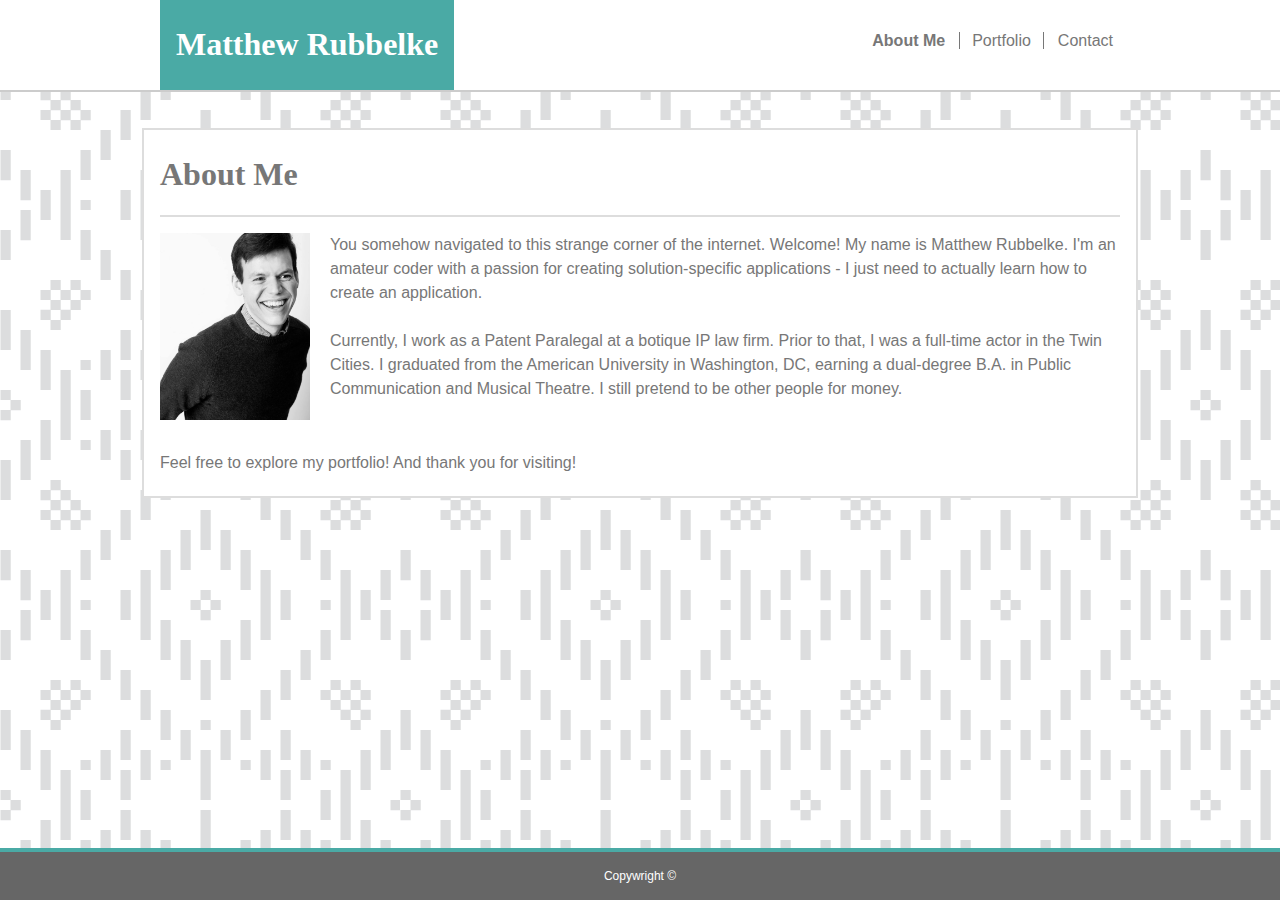
==== index.html @ ee5d1450 "Updated 02.02.2019" ====
<!DOCTYPE html>
<html>
    
    <head>
        <title>Matthew Rubbelke</title>
        <link rel="stylesheet" type="text/css" href="assets/css/style.css">
    </head>

    <body>
    
        <!-- Header -->
        <div class="navbar">
            <div class="navwidth">
                <div id="myname">
                    <h1 id="name">Matthew Rubbelke</h1>
                </div>
                <ul>
                    <li><a href="index.html" class="active">About Me</a></li>
                    <li><a id="portfolio" href="portfolio.html">Portfolio</a></li>
                    <li><a href="contact.html">Contact</a></li>
                </ul>
            </div>
        </div>
        
        <!-- Content -->
        <div class="container">

            <div class="contitle">

                <h1>About Me</h1> 

            </div>
            
            <div class="content">

                <img src="assets\images\Profile.jpg" alt="Matthew Rubbelke" style="float:left;width:150px; margin:0 20px 0 0px;">
                    
                <p>You somehow navigated to this strange corner of the internet. Welcome! My name is Matthew Rubbelke. 
                    I'm an amateur coder with a passion for creating solution-specific applications - I just need to 
                    actually learn how to create an application.
                <br>
                <br>
                    Currently, I work as a Patent Paralegal at a botique IP law firm. Prior to that, I was a full-time 
                    actor in the Twin Cities. I graduated from the American University in Washington, DC, earning a 
                    dual-degree B.A. in Public Communication and Musical Theatre. I still pretend to be other people 
                    for money. 
                </p>
                <br>
                <p class="clear">Feel free to explore my portfolio! And thank you for visiting!</p>
            </div>
        </div>
    
    <!-- Footer -->
    <div class="footer">

        <p style="text-align:center;">Copywright &copy</p>

    </div>
    </body>
    
</html>
---- assets/css/style.css ----
body {
    background-image: url('../images/background.png');
    margin: 0 auto;
    color: #777777;
    font-family: Arial, Helvetica, sans-serif;
}


h1 {
    font-family: Georgia, 'Times New Roman', Times, serif;
}

.navbar {
    overflow: hidden;
    background-color: #ffffff;
    display: inline-block;
    margin: 0;
    width: 100%;
    border-bottom: 2px solid #cccccc;
}

.navwidth{
    max-width: 960px;
    margin: 0 auto;
}

ul {
    list-style: none;
    display: inline-flex;
    float: right;
    margin-bottom: 0;
}

li {
   padding: 16px 2px;
   margin: 0 5px;
}

li a{
    text-decoration: none;
    color: #777777;
}

li a:hover{
    color: #666666;
    font-weight: bold; 
}

li a.active{
    font-weight: bold;
}

.container{
    background-color: #ffffff;
    border: 2px solid #dddddd;
    padding: 5px 16px;
    margin: 0 auto;
    margin-top: 32px;
    margin-bottom: 100px;
    max-width: 960px;
}

.contitle {
    border-bottom: 2px solid #dddddd;
}

p { 
    line-height: 24px;
}

p.clear{
    clear: both;
}

/*footer is fixed. On some montiors, there will not 
be a gap between the footer and the content*/
.footer{
    background-color: #666666;
    width:100%;
    color: #ffffff;
    font-size: 12px;
    border-top: 4px solid #4aaaa5;
    position: fixed;
    left: 0;
    bottom: 0;
}

#myname {
    background-color: #4aaaa5;
    float: left;
    width: 1/3%;
    position: relative;
    top: 0px;
}

#name {
    text-align: center;
    color: #ffffff;
    padding: 5px 16px;
}

#portfolio {
    border-left: 1px solid #777777;
    border-right: 1px solid #777777;
    padding: 0px 12px;
}

.portimages {
    margin: 20px;
    width: 200px;
}

.caption {
    position: relative;
    top: -40px;
    background-color: #4aaaa5;
    color: #ffffff;
    padding: 6px;
    text-align: center;
}

/*In an attempt to match the below photo layout to the 
example one, I used grids - as display: inline-block 
was aligning row 2 and 3 together, likely due to the 
width of the screen and the size of the images*/
.row {
    overflow: auto;
    display: grid;
    grid-template-columns: 1fr 1fr 1fr;
    align-items: stretch;
    grid-gap: 5px 5px;
}

form {
    line-height: 24px;
    margin-top: 12px;
}

input {
    width: 100%;
}

input[type=submit]{
    width: 80px;
    height: 30px;
    background-color: #4aaaa5;
    color: #ffffff;
    border: none;
    margin: 16px auto;
    cursor: pointer;
}

input[type=submit]:hover{
    border: 5px solid #666666;
    font-weight: bold;
}

textarea{
    width: 100%;
    margin: 0 auto;
    padding: 6px 2px;
    font-family: Arial, Helvetica, sans-serif;
}

.fields {
    margin: 12px 0px 0px 0px;
}

@meia
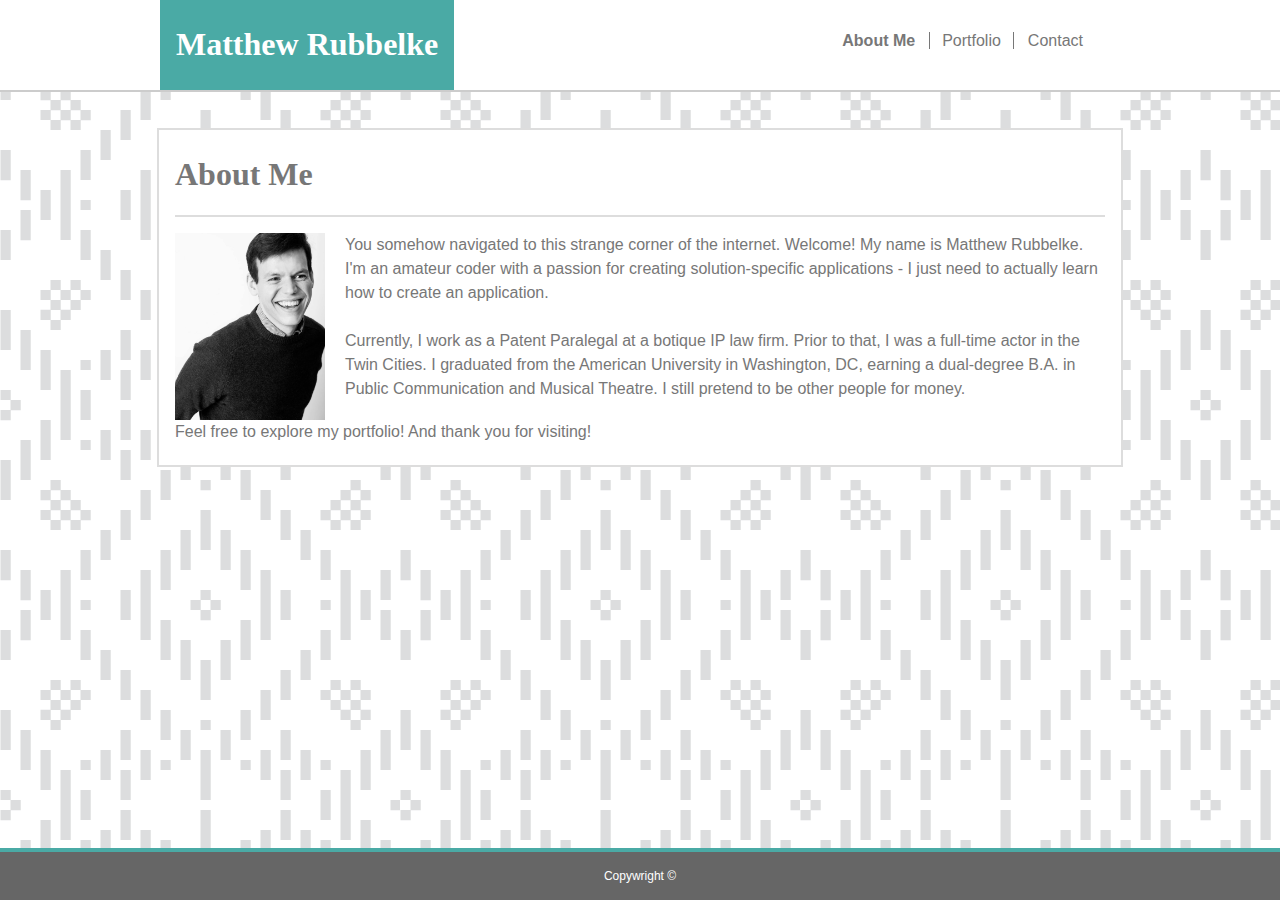
==== commit 14ed8b74: "Final Version" ====
--- a/index.html
+++ b/index.html
@@ -4,7 +4,9 @@
     <head>
         <title>Matthew Rubbelke</title>
         <link rel="stylesheet" type="text/css" href="assets/css/style.css">
+        <meta name="viewport" content="width=device-width, initial-scale=1.0">
     </head>
+
 
     <body>
     
@@ -32,9 +34,8 @@
             </div>
             
             <div class="content">
-
-                <img src="assets\images\Profile.jpg" alt="Matthew Rubbelke" style="float:left;width:150px; margin:0 20px 0 0px;">
-                    
+                
+                <img src="assets\images\Profile.jpg" alt="Matthew Rubbelke" id="mattport">  
                 <p>You somehow navigated to this strange corner of the internet. Welcome! My name is Matthew Rubbelke. 
                     I'm an amateur coder with a passion for creating solution-specific applications - I just need to 
                     actually learn how to create an application.
@@ -45,7 +46,6 @@
                     dual-degree B.A. in Public Communication and Musical Theatre. I still pretend to be other people 
                     for money. 
                 </p>
-                <br>
                 <p class="clear">Feel free to explore my portfolio! And thank you for visiting!</p>
             </div>
         </div>
--- a/assets/css/style.css
+++ b/assets/css/style.css
@@ -11,7 +11,6 @@
 }
 
 .navbar {
-    overflow: hidden;
     background-color: #ffffff;
     display: inline-block;
     margin: 0;
@@ -29,6 +28,7 @@
     display: inline-flex;
     float: right;
     margin-bottom: 0;
+    padding-right: 30px;
 }
 
 li {
@@ -54,10 +54,8 @@
     background-color: #ffffff;
     border: 2px solid #dddddd;
     padding: 5px 16px;
-    margin: 0 auto;
-    margin-top: 32px;
-    margin-bottom: 100px;
-    max-width: 960px;
+    margin: 32px auto 100px;
+    max-width: 930px;
 }
 
 .contitle {
@@ -117,6 +115,12 @@
     color: #ffffff;
     padding: 6px;
     text-align: center;
+}
+
+#mattport{
+    float:left;
+    width:150px; 
+    margin:0 20px 0 0px;
 }
 
 /*In an attempt to match the below photo layout to the 
@@ -166,4 +170,98 @@
     margin: 12px 0px 0px 0px;
 }
 
-@meia +@media screen and (max-width:980px){
+
+    .container{
+        width: 700px;
+        float: left;
+        margin-left: 20px;
+    }
+
+    .navbar{
+        width: 100%;
+    }
+
+    .navwidth {
+        width: 100%;
+    }
+
+}
+
+@media screen and (max-width:768px) {
+
+    .container{
+        float: left;
+        margin: 30px auto 100px 20px;
+        width: 80%;
+    }
+  
+    #mattport{
+      width: 50%;
+
+  }
+  
+  .navbar{
+      width: 100%;
+  }
+
+  .navwidth{
+      width: 100%;
+  }
+}
+
+@media screen and (max-width:640px) {
+    body{
+        font-size: 20px;
+    }
+
+    .navbar {
+        position: static;
+        width: 100%;
+        align-items: center;
+    }
+
+    .navwidth{
+        width:100%;
+    }
+
+    .container{
+        width: 80%;
+    }
+
+    ul{
+        text-align: center;
+        justify-content: space-evenly;
+        display: flex;
+        float: none;
+    }
+
+    #myname{ 
+        width: 100%;
+        text-align: center;
+        }
+    
+    #mattport {
+        width: 100%;
+        margin: 20px auto;
+    }
+
+
+    p{
+        clear: both;
+    }
+
+    .portimages{
+        margin: 20px auto 0px;
+    }
+    .rugby {
+        width:100%;
+        margin: 0 auto;
+        clear: both;
+    }
+
+    .row{
+        display: block;
+        align-items: center;
+    }
+}